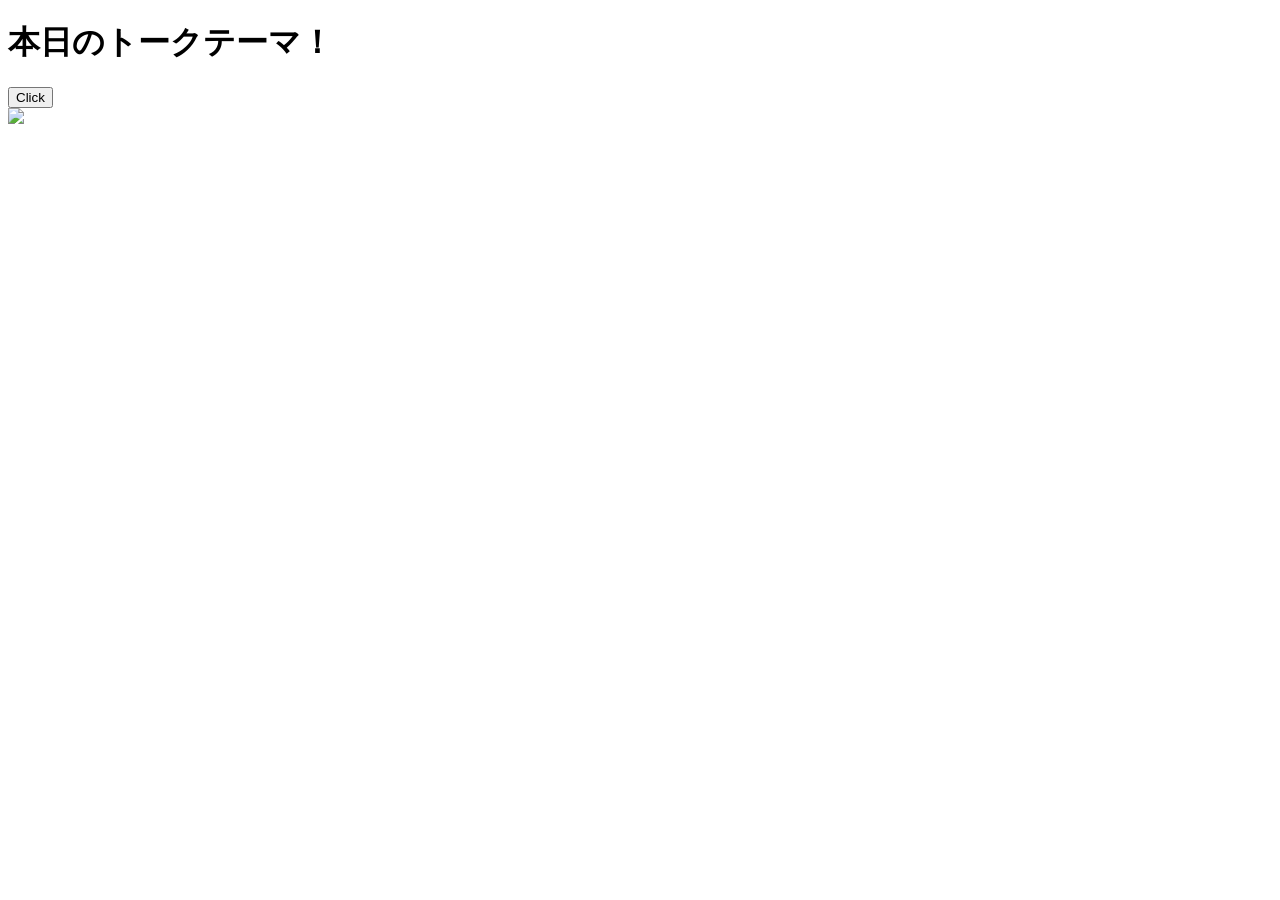
==== index.html @ 3c7dc2a8 "Update and rename talk.html to index.html" ====
<!DOCTYPE html>
<html lang="en">
  <head>
    <meta charset="UTF-8" />
    <meta http-equiv="X-UA-Compatible" content="IE=edge" />
    <meta name="viewport" content="width=device-width, initial-scale=1.0" />
    <link rel="stylesheet" href="css/style.css" />
    <title>山手線ゲーム</title>
  </head>
  <body>
    <div class="container">
      <h1>本日のトークテーマ！</h1>
    </div>
    <div class="button">
      <button id="button">Click</button>
      <div class="output" id="subject"></div>
    </div>
    <script type="text/javascript" src="js/script.js"></script>
    <div class="irasutoya">
      <img src="img/party_animal.png" />
    </div>
  </body>
</html>
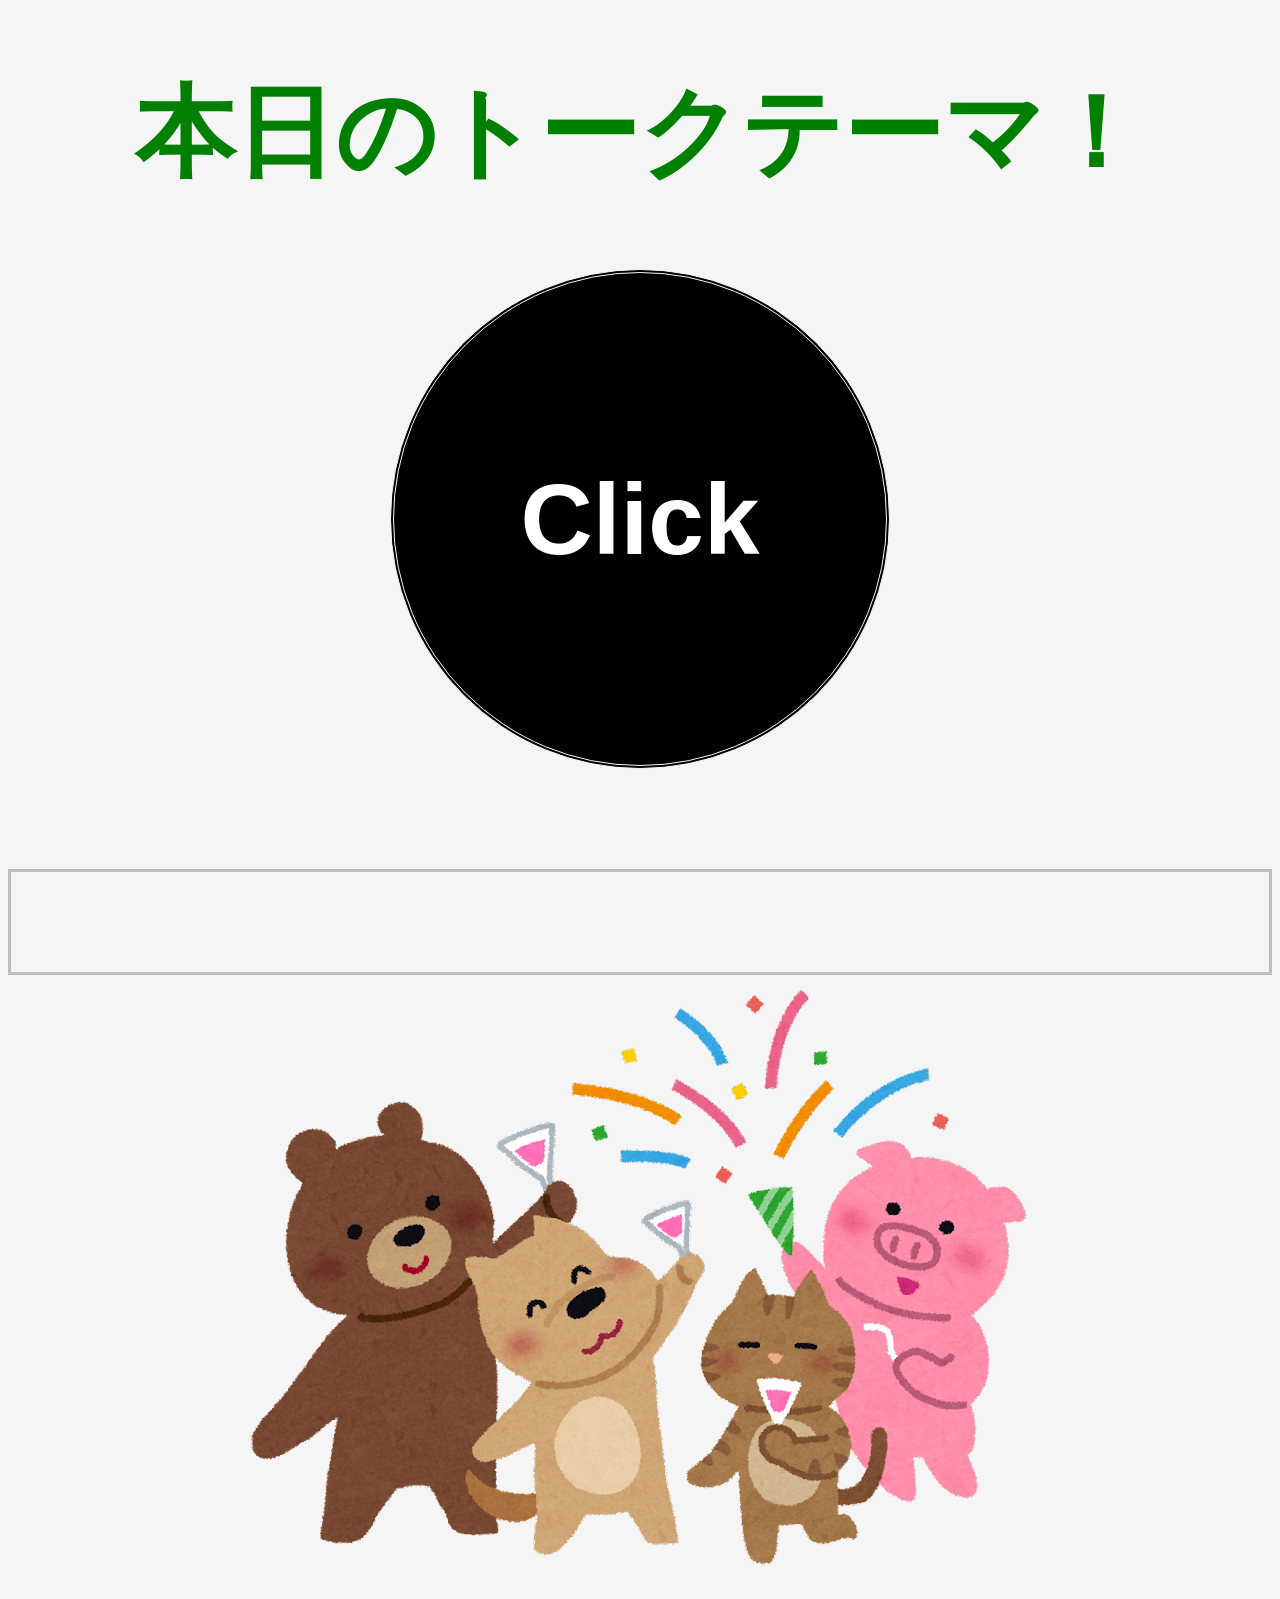
==== commit 1a008492: "Update index.html" ====
--- a/index.html
+++ b/index.html
@@ -4,7 +4,7 @@
     <meta charset="UTF-8" />
     <meta http-equiv="X-UA-Compatible" content="IE=edge" />
     <meta name="viewport" content="width=device-width, initial-scale=1.0" />
-    <link rel="stylesheet" href="css/style.css" />
+    <link rel="stylesheet" href="style.css" />
     <title>山手線ゲーム</title>
   </head>
   <body>
@@ -15,9 +15,9 @@
       <button id="button">Click</button>
       <div class="output" id="subject"></div>
     </div>
-    <script type="text/javascript" src="js/script.js"></script>
+    <script type="text/javascript" src="script.js"></script>
     <div class="irasutoya">
-      <img src="img/party_animal.png" />
+      <img src="party_animal.png" />
     </div>
   </body>
 </html>
--- a/style.css
+++ b/style.css
@@ -0,0 +1,43 @@
+body {
+  font-family: "Arial", "メイリオ";
+  font-size: larger;
+  background-color: whitesmoke;
+}
+.container {
+    font-size: 50px;
+    color: green;
+  text-align: center;
+  margin: 0 auto;
+}
+.button {
+  text-align: center;
+  margin: 0 auto;
+}
+button {
+  font-size: 100px;
+  font-weight: bold;
+  display: inline-block;
+  background: black;
+  color: #ffffff;
+  width: 500px;
+  height: 500px;
+  border: double 4px whitesmoke;
+  border-radius: 50%;
+  text-align: center;
+  overflow: hidden;
+  cursor: pointer;
+}
+button:hover {
+  background: green;
+}
+.output {
+  margin-top: 100px;
+  font-size: 100px;
+  padding: 0.5em 1em;
+  font-weight: bold;
+  border: solid 3px #c0c0c0;
+}
+.irasutoya {
+  text-align: center;
+  margin: 0 auto;
+}
